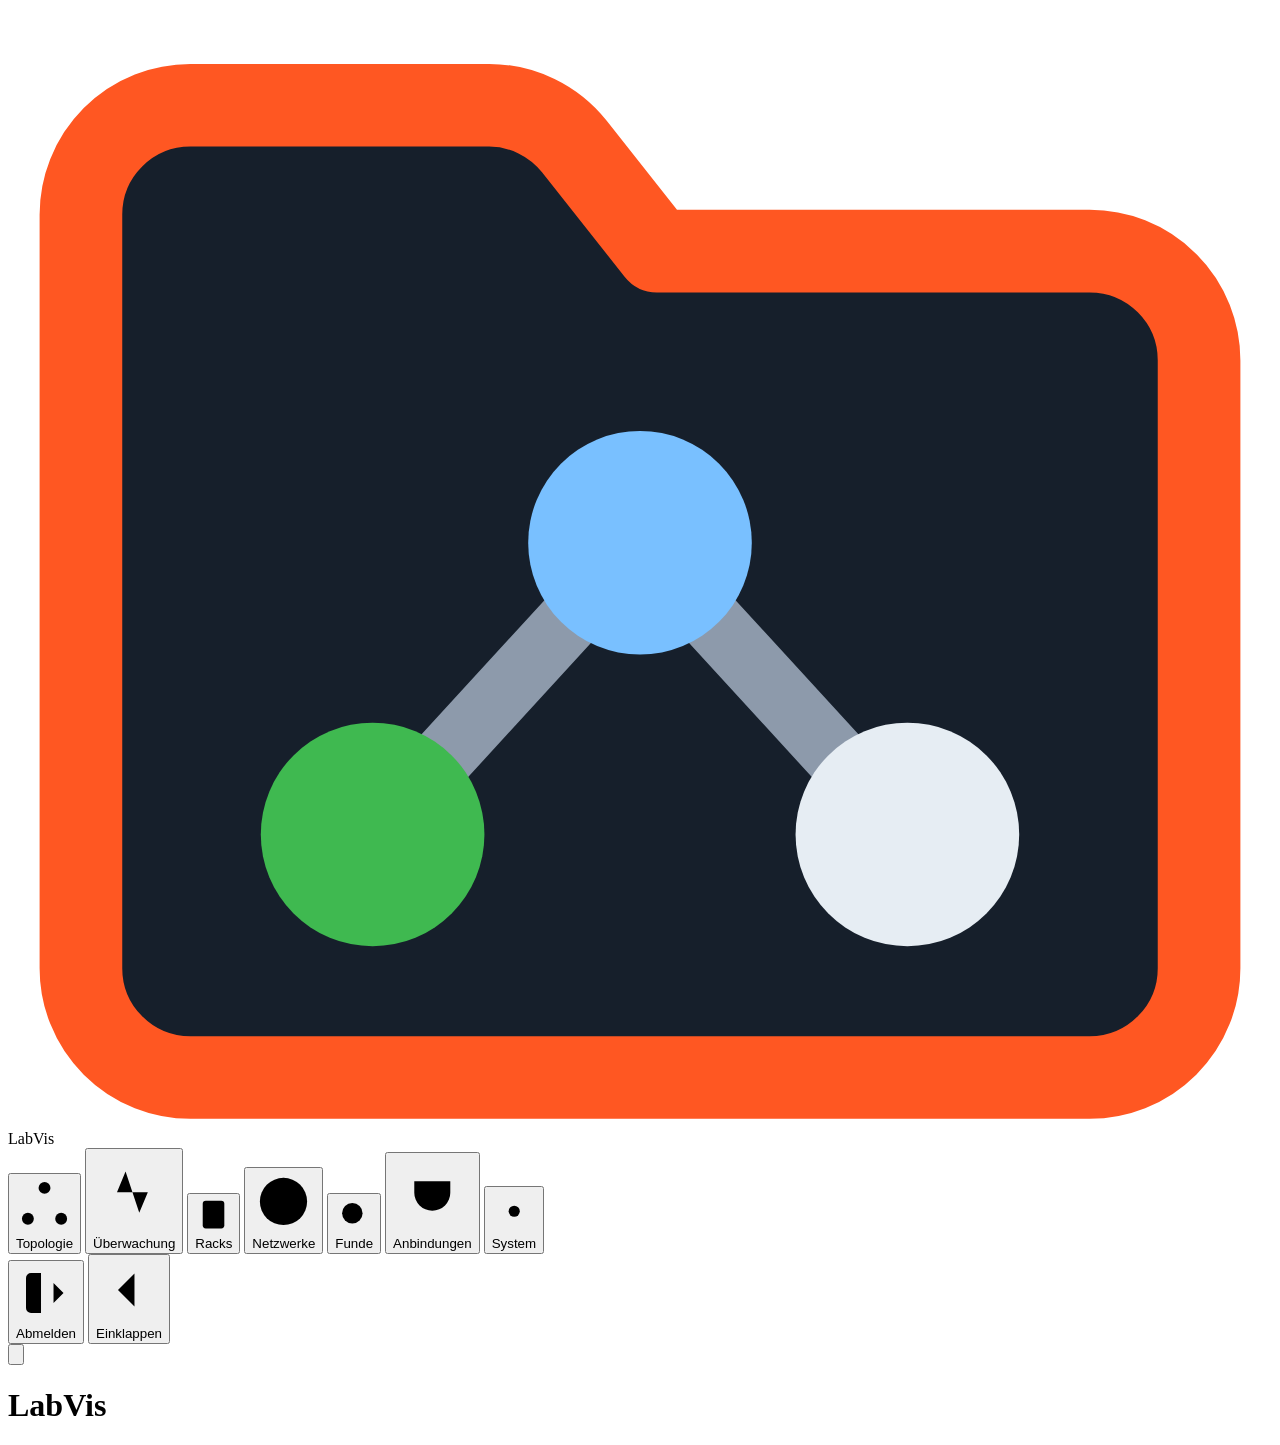
==== app/static/index.html @ c419040b "Einklappbares Seitenmenü links und eigenes Favicon Navigation als Seitenleiste mit Symbolen, einklap" ====
<!DOCTYPE html>
<html lang="de">
<head>
<meta charset="utf-8">
<meta name="viewport" content="width=device-width, initial-scale=1, viewport-fit=cover">
<meta name="theme-color" content="#0b0f15">
<title>LabVis</title>
<link rel="icon" type="image/svg+xml" href="/static/brand/favicon.svg">
<link rel="alternate icon" type="image/png" sizes="32x32" href="/static/brand/icon-32.png">
<link rel="apple-touch-icon" href="/static/brand/icon-180.png">
<link rel="manifest" href="/static/brand/manifest.json">
<link rel="stylesheet" href="/static/style.css">
</head>
<body>
<aside id="side">
  <div class="brand"><svg class="mark" aria-hidden="true" xmlns="http://www.w3.org/2000/svg" viewBox="6 8 52 46">
  <path d="M9 24v-7.500a4.500 4.500 0 0 1 4.500-4.500h12.300a4.500 4.500 0 0 1 3.500 1.700l3.400 4.300h17.800a4.500 4.500 0 0 1 4.500 4.500v25a4.500 4.500 0 0 1-4.500 4.500h-37a4.500 4.500 0 0 1-4.500-4.500z" fill="#161f2b" stroke="#ff5722" stroke-width="3.4" stroke-linejoin="round"/>
  <path d="M21 42l11-12 11 12" fill="none" stroke="#8d9aab" stroke-width="2.6" stroke-linecap="round" stroke-linejoin="round"/>
  <circle cx="32" cy="30" r="4.600" fill="#79c0ff"/>
  <circle cx="21" cy="42" r="4.600" fill="#3fb950"/>
  <circle cx="43" cy="42" r="4.600" fill="#e6edf3"/>
</svg><span class="nl">LabVis</span></div>
  <nav id="tabs" aria-label="Bereiche">
    <button data-view="topo" class="on" title="Topologie"><svg class="ni" viewBox="0 0 24 24" aria-hidden="true"><circle cx="12" cy="5" r="2.500"/><circle cx="5" cy="18" r="2.500"/><circle cx="19" cy="18" r="2.500"/><path d="M10.700 7.200L6.300 15.800M13.300 7.200l4.400 8.600M7.500 18h9"/></svg><span class="nl">Topologie</span></button>
    <button data-view="monitor" title="Überwachung"><svg class="ni" viewBox="0 0 24 24" aria-hidden="true"><path d="M3 12h4l2.500-6 4 12 2.500-6h5"/></svg><span class="nl">Überwachung</span><span id="mbadge"></span></button>
    <button data-view="racks" title="Racks"><svg class="ni" viewBox="0 0 24 24" aria-hidden="true"><rect x="5" y="3" width="14" height="18" rx="2"/><path d="M5 9h14M5 15h14M8.500 6h.01M8.500 12h.01M8.500 18h.01"/></svg><span class="nl">Racks</span></button>
    <button data-view="nets" title="Netzwerke"><svg class="ni" viewBox="0 0 24 24" aria-hidden="true"><circle cx="12" cy="12" r="9"/><path d="M3 12h18M12 3c2.800 3 2.800 15 0 18M12 3c-2.800 3-2.800 15 0 18"/></svg><span class="nl">Netzwerke</span></button>
    <button data-view="finds" title="Funde"><svg class="ni" viewBox="0 0 24 24" aria-hidden="true"><circle cx="11" cy="11" r="6.500"/><path d="M16 16l4.500 4.500M11 8v3l2 1.500"/></svg><span class="nl">Funde</span><span id="badge"></span></button>
    <button data-view="integ" title="Anbindungen"><svg class="ni" viewBox="0 0 24 24" aria-hidden="true"><path d="M9 3v5M15 3v5M6.500 8h11v3.500a5.500 5.500 0 0 1-11 0zM12 17v4"/></svg><span class="nl">Anbindungen</span></button>
    <button data-view="system" title="System"><svg class="ni" viewBox="0 0 24 24" aria-hidden="true"><circle cx="12" cy="12" r="3"/><path d="M12 3v2.500M12 18.500V21M3 12h2.500M18.500 12H21M5.600 5.600l1.800 1.800M16.600 16.600l1.800 1.800M5.600 18.400l1.800-1.800M16.600 7.400l1.800-1.800"/></svg><span class="nl">System</span></button>
  </nav>
  <div class="sidefoot">
    <div class="who nl"><b id="who"></b><span id="whorole" class="muted"></span></div>
    <button id="logout" data-act="logout" title="Abmelden"><svg class="ni" viewBox="0 0 24 24" aria-hidden="true"><path d="M10 4H6a2 2 0 0 0-2 2v12a2 2 0 0 0 2 2h4M15 8l4 4-4 4M19 12H9"/></svg><span class="nl">Abmelden</span></button>
    <button id="collapse" title="Menü ein- oder ausklappen" aria-expanded="true"><svg class="ni" viewBox="0 0 24 24" aria-hidden="true"><path d="M14 6l-6 6 6 6M19 6v12"/></svg><span class="nl">Einklappen</span></button>
  </div>
</aside>
<div id="shade" hidden></div>
<div id="col">
  <header id="top">
    <button id="burger" aria-label="Menü öffnen"><svg class="ni" viewBox="0 0 24 24" aria-hidden="true"><path d="M4 7h16M4 12h16M4 17h16"/></svg></button>
    <h1 id="title">LabVis</h1>
    <span id="crumb" class="muted"></span>
    <div id="scanstate"></div>
  </header>
  <main id="main"></main>
</div>
<aside id="panel" hidden></aside>
<div id="toast" hidden></div>
<script src="/static/app.js"></script>
</body>
</html>
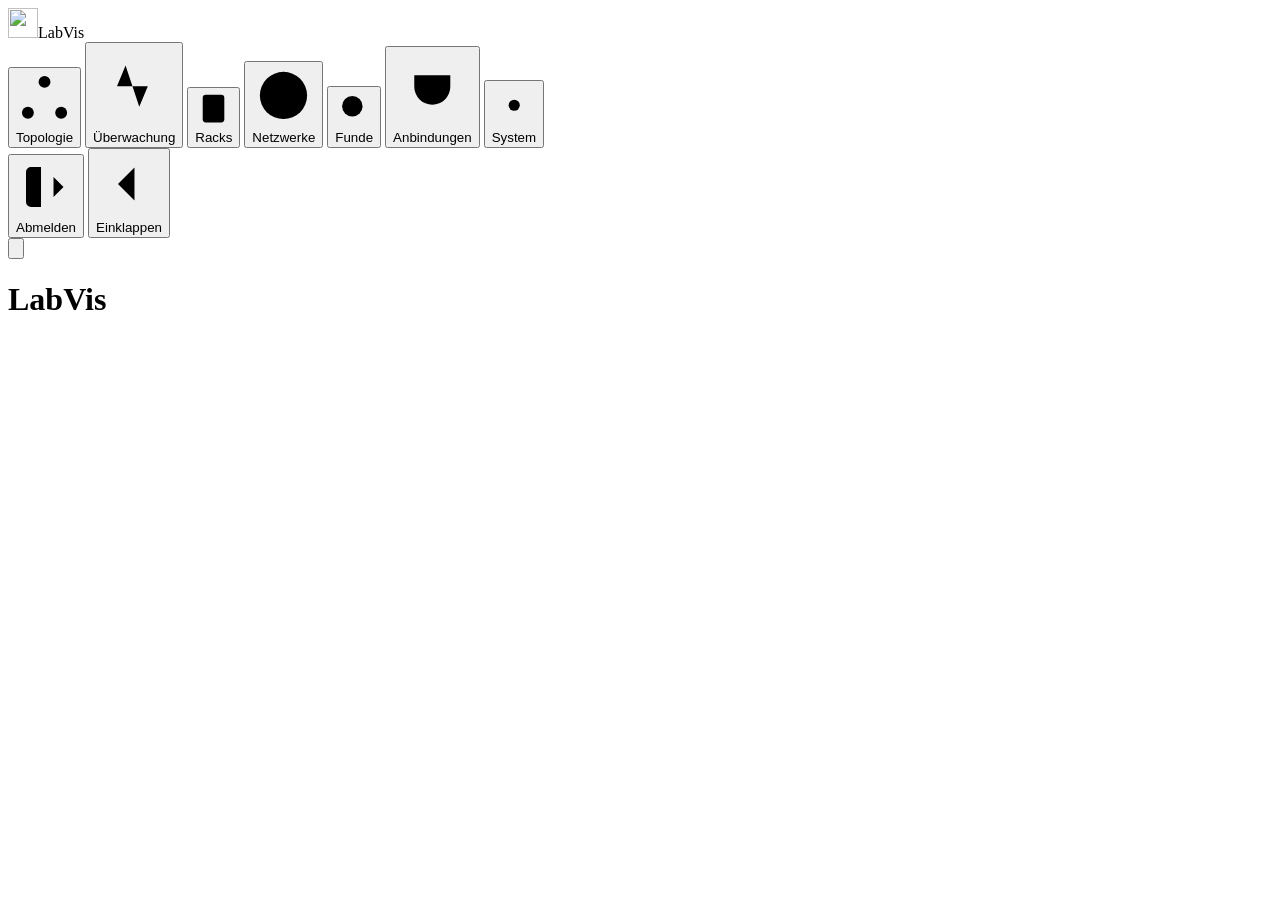
==== commit d3e9241a: "Eigenes LabVis-Logo als App-Symbol und Favicon Das gelieferte Logo ersetzt das zuvor entworfene Zeic" ====
--- a/app/static/index.html
+++ b/app/static/index.html
@@ -5,21 +5,15 @@
 <meta name="viewport" content="width=device-width, initial-scale=1, viewport-fit=cover">
 <meta name="theme-color" content="#0b0f15">
 <title>LabVis</title>
-<link rel="icon" type="image/svg+xml" href="/static/brand/favicon.svg">
-<link rel="alternate icon" type="image/png" sizes="32x32" href="/static/brand/icon-32.png">
+<link rel="icon" type="image/png" sizes="32x32" href="/static/brand/icon-32.png">
+<link rel="icon" type="image/png" sizes="48x48" href="/static/brand/icon-48.png">
 <link rel="apple-touch-icon" href="/static/brand/icon-180.png">
 <link rel="manifest" href="/static/brand/manifest.json">
 <link rel="stylesheet" href="/static/style.css">
 </head>
 <body>
 <aside id="side">
-  <div class="brand"><svg class="mark" aria-hidden="true" xmlns="http://www.w3.org/2000/svg" viewBox="6 8 52 46">
-  <path d="M9 24v-7.500a4.500 4.500 0 0 1 4.500-4.500h12.300a4.500 4.500 0 0 1 3.500 1.700l3.400 4.300h17.800a4.500 4.500 0 0 1 4.500 4.500v25a4.500 4.500 0 0 1-4.500 4.500h-37a4.500 4.500 0 0 1-4.500-4.500z" fill="#161f2b" stroke="#ff5722" stroke-width="3.4" stroke-linejoin="round"/>
-  <path d="M21 42l11-12 11 12" fill="none" stroke="#8d9aab" stroke-width="2.6" stroke-linecap="round" stroke-linejoin="round"/>
-  <circle cx="32" cy="30" r="4.600" fill="#79c0ff"/>
-  <circle cx="21" cy="42" r="4.600" fill="#3fb950"/>
-  <circle cx="43" cy="42" r="4.600" fill="#e6edf3"/>
-</svg><span class="nl">LabVis</span></div>
+  <div class="brand"><img class="mark" src="/static/brand/mark.png" alt="" width="30" height="30"><span class="nl">LabVis</span></div>
   <nav id="tabs" aria-label="Bereiche">
     <button data-view="topo" class="on" title="Topologie"><svg class="ni" viewBox="0 0 24 24" aria-hidden="true"><circle cx="12" cy="5" r="2.500"/><circle cx="5" cy="18" r="2.500"/><circle cx="19" cy="18" r="2.500"/><path d="M10.700 7.200L6.300 15.800M13.300 7.200l4.400 8.600M7.500 18h9"/></svg><span class="nl">Topologie</span></button>
     <button data-view="monitor" title="Überwachung"><svg class="ni" viewBox="0 0 24 24" aria-hidden="true"><path d="M3 12h4l2.500-6 4 12 2.500-6h5"/></svg><span class="nl">Überwachung</span><span id="mbadge"></span></button>
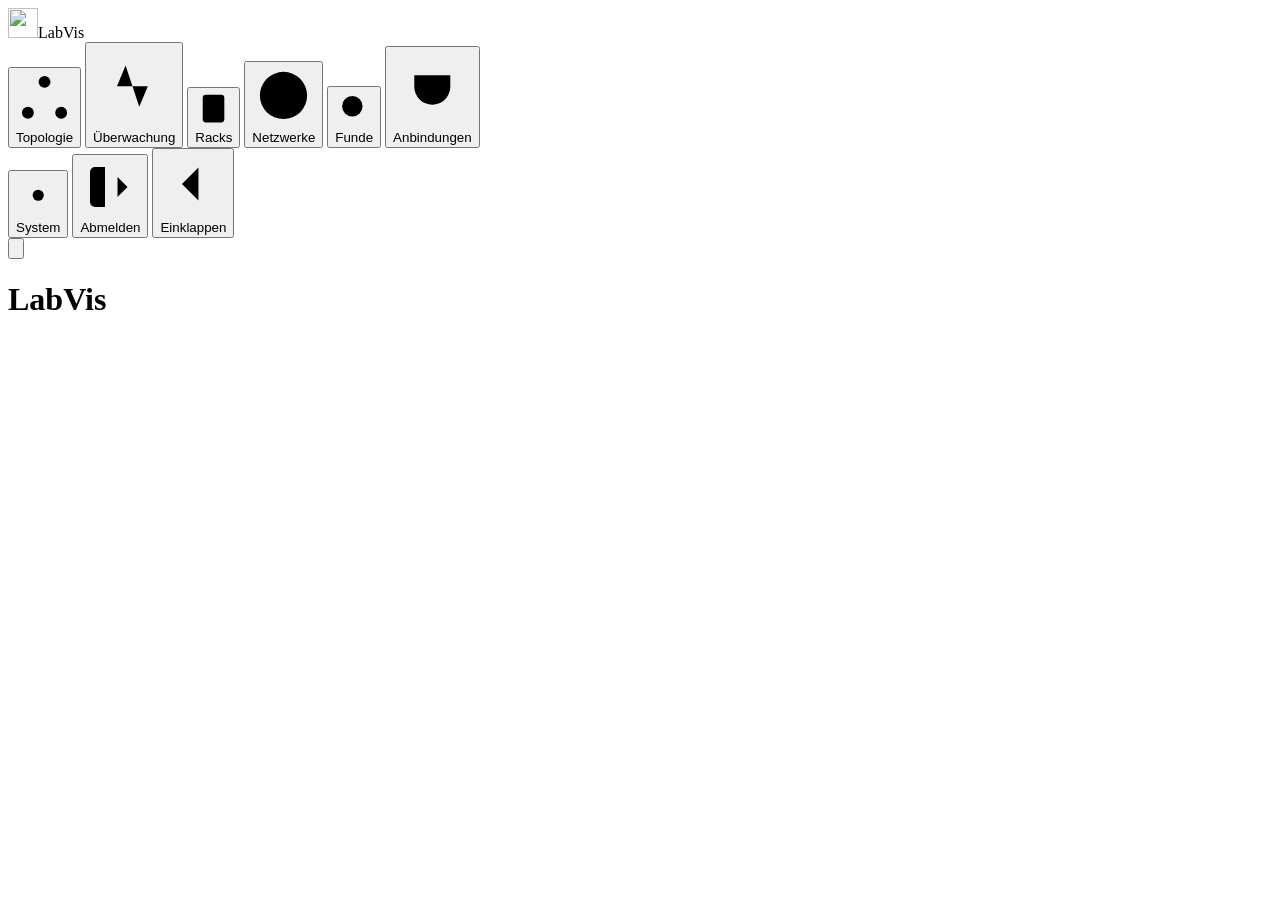
==== commit 5d227ae9: "System im Seitenmenü nach unten zu Abmelden und Einklappen Co-Authored-By: Claude Fable 5.2 <noreply" ====
--- a/app/static/index.html
+++ b/app/static/index.html
@@ -14,6 +14,7 @@
 <body>
 <aside id="side">
   <div class="brand"><img class="mark" src="/static/brand/mark.png" alt="" width="30" height="30"><span class="nl">LabVis</span></div>
+  <div id="navscroll">
   <nav id="tabs" aria-label="Bereiche">
     <button data-view="topo" class="on" title="Topologie"><svg class="ni" viewBox="0 0 24 24" aria-hidden="true"><circle cx="12" cy="5" r="2.500"/><circle cx="5" cy="18" r="2.500"/><circle cx="19" cy="18" r="2.500"/><path d="M10.700 7.200L6.300 15.800M13.300 7.200l4.400 8.600M7.500 18h9"/></svg><span class="nl">Topologie</span></button>
     <button data-view="monitor" title="Überwachung"><svg class="ni" viewBox="0 0 24 24" aria-hidden="true"><path d="M3 12h4l2.500-6 4 12 2.500-6h5"/></svg><span class="nl">Überwachung</span><span id="mbadge"></span></button>
@@ -21,10 +22,12 @@
     <button data-view="nets" title="Netzwerke"><svg class="ni" viewBox="0 0 24 24" aria-hidden="true"><circle cx="12" cy="12" r="9"/><path d="M3 12h18M12 3c2.800 3 2.800 15 0 18M12 3c-2.800 3-2.800 15 0 18"/></svg><span class="nl">Netzwerke</span></button>
     <button data-view="finds" title="Funde"><svg class="ni" viewBox="0 0 24 24" aria-hidden="true"><circle cx="11" cy="11" r="6.500"/><path d="M16 16l4.500 4.500M11 8v3l2 1.500"/></svg><span class="nl">Funde</span><span id="badge"></span></button>
     <button data-view="integ" title="Anbindungen"><svg class="ni" viewBox="0 0 24 24" aria-hidden="true"><path d="M9 3v5M15 3v5M6.500 8h11v3.500a5.500 5.500 0 0 1-11 0zM12 17v4"/></svg><span class="nl">Anbindungen</span></button>
-    <button data-view="system" title="System"><svg class="ni" viewBox="0 0 24 24" aria-hidden="true"><circle cx="12" cy="12" r="3"/><path d="M12 3v2.500M12 18.500V21M3 12h2.500M18.500 12H21M5.600 5.600l1.800 1.800M16.600 16.600l1.800 1.800M5.600 18.400l1.800-1.800M16.600 7.400l1.800-1.800"/></svg><span class="nl">System</span></button>
   </nav>
+  <nav id="navlinks" aria-label="Eigene Links"></nav>
+  </div>
   <div class="sidefoot">
     <div class="who nl"><b id="who"></b><span id="whorole" class="muted"></span></div>
+    <button data-view="system" title="System"><svg class="ni" viewBox="0 0 24 24" aria-hidden="true"><circle cx="12" cy="12" r="3"/><path d="M12 3v2.500M12 18.500V21M3 12h2.500M18.500 12H21M5.600 5.600l1.800 1.800M16.600 16.600l1.800 1.800M5.600 18.400l1.800-1.800M16.600 7.400l1.800-1.800"/></svg><span class="nl">System</span></button>
     <button id="logout" data-act="logout" title="Abmelden"><svg class="ni" viewBox="0 0 24 24" aria-hidden="true"><path d="M10 4H6a2 2 0 0 0-2 2v12a2 2 0 0 0 2 2h4M15 8l4 4-4 4M19 12H9"/></svg><span class="nl">Abmelden</span></button>
     <button id="collapse" title="Menü ein- oder ausklappen" aria-expanded="true"><svg class="ni" viewBox="0 0 24 24" aria-hidden="true"><path d="M14 6l-6 6 6 6M19 6v12"/></svg><span class="nl">Einklappen</span></button>
   </div>
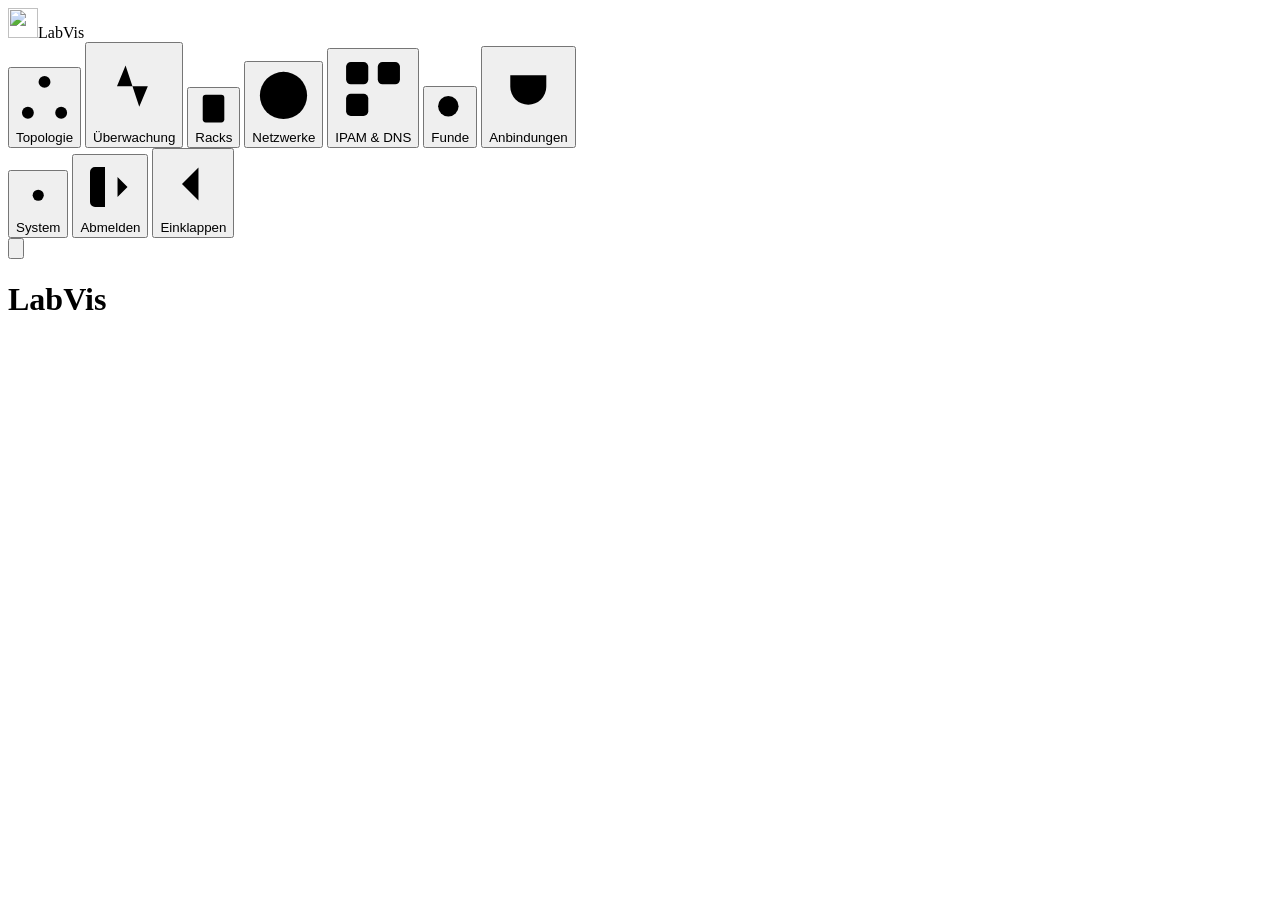
==== commit 351e99fa: "IPAM & DNS mit direkter Anbindung an die OPNsense Liest DNS-Einträge (Unbound, Dnsmasq), DHCP-Leases" ====
--- a/app/static/index.html
+++ b/app/static/index.html
@@ -20,6 +20,7 @@
     <button data-view="monitor" title="Überwachung"><svg class="ni" viewBox="0 0 24 24" aria-hidden="true"><path d="M3 12h4l2.500-6 4 12 2.500-6h5"/></svg><span class="nl">Überwachung</span><span id="mbadge"></span></button>
     <button data-view="racks" title="Racks"><svg class="ni" viewBox="0 0 24 24" aria-hidden="true"><rect x="5" y="3" width="14" height="18" rx="2"/><path d="M5 9h14M5 15h14M8.500 6h.01M8.500 12h.01M8.500 18h.01"/></svg><span class="nl">Racks</span></button>
     <button data-view="nets" title="Netzwerke"><svg class="ni" viewBox="0 0 24 24" aria-hidden="true"><circle cx="12" cy="12" r="9"/><path d="M3 12h18M12 3c2.800 3 2.800 15 0 18M12 3c-2.800 3-2.800 15 0 18"/></svg><span class="nl">Netzwerke</span></button>
+    <button data-view="ipam" title="IPAM &amp; DNS"><svg class="ni" viewBox="0 0 24 24" aria-hidden="true"><rect x="3.5" y="3.5" width="7" height="7" rx="1.5"/><rect x="13.5" y="3.5" width="7" height="7" rx="1.5"/><rect x="3.5" y="13.5" width="7" height="7" rx="1.5"/><path d="M14 17h6M17 14v6"/></svg><span class="nl">IPAM &amp; DNS</span></button>
     <button data-view="finds" title="Funde"><svg class="ni" viewBox="0 0 24 24" aria-hidden="true"><circle cx="11" cy="11" r="6.500"/><path d="M16 16l4.500 4.500M11 8v3l2 1.500"/></svg><span class="nl">Funde</span><span id="badge"></span></button>
     <button data-view="integ" title="Anbindungen"><svg class="ni" viewBox="0 0 24 24" aria-hidden="true"><path d="M9 3v5M15 3v5M6.500 8h11v3.500a5.500 5.500 0 0 1-11 0zM12 17v4"/></svg><span class="nl">Anbindungen</span></button>
   </nav>
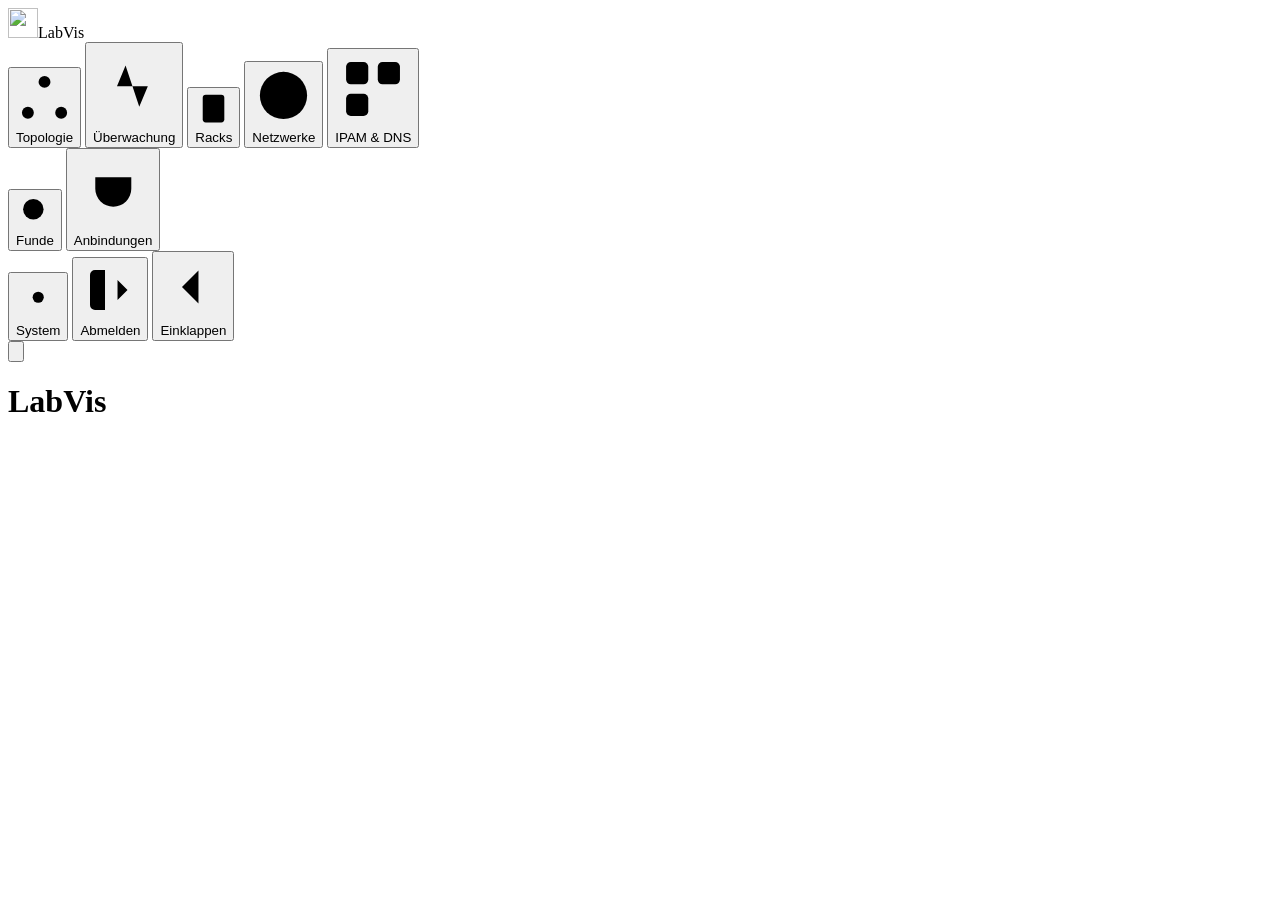
==== commit 2c9275be: "IPAM nach Netzen, Auswahlfelder mit Suche, ARP der Firewall für die Zuordnung IPAM: Übersicht aller " ====
--- a/app/static/index.html
+++ b/app/static/index.html
@@ -21,6 +21,7 @@
     <button data-view="racks" title="Racks"><svg class="ni" viewBox="0 0 24 24" aria-hidden="true"><rect x="5" y="3" width="14" height="18" rx="2"/><path d="M5 9h14M5 15h14M8.500 6h.01M8.500 12h.01M8.500 18h.01"/></svg><span class="nl">Racks</span></button>
     <button data-view="nets" title="Netzwerke"><svg class="ni" viewBox="0 0 24 24" aria-hidden="true"><circle cx="12" cy="12" r="9"/><path d="M3 12h18M12 3c2.800 3 2.800 15 0 18M12 3c-2.800 3-2.800 15 0 18"/></svg><span class="nl">Netzwerke</span></button>
     <button data-view="ipam" title="IPAM &amp; DNS"><svg class="ni" viewBox="0 0 24 24" aria-hidden="true"><rect x="3.5" y="3.5" width="7" height="7" rx="1.5"/><rect x="13.5" y="3.5" width="7" height="7" rx="1.5"/><rect x="3.5" y="13.5" width="7" height="7" rx="1.5"/><path d="M14 17h6M17 14v6"/></svg><span class="nl">IPAM &amp; DNS</span></button>
+    <div id="ipamsub" class="subnav"></div>
     <button data-view="finds" title="Funde"><svg class="ni" viewBox="0 0 24 24" aria-hidden="true"><circle cx="11" cy="11" r="6.500"/><path d="M16 16l4.500 4.500M11 8v3l2 1.500"/></svg><span class="nl">Funde</span><span id="badge"></span></button>
     <button data-view="integ" title="Anbindungen"><svg class="ni" viewBox="0 0 24 24" aria-hidden="true"><path d="M9 3v5M15 3v5M6.500 8h11v3.500a5.500 5.500 0 0 1-11 0zM12 17v4"/></svg><span class="nl">Anbindungen</span></button>
   </nav>
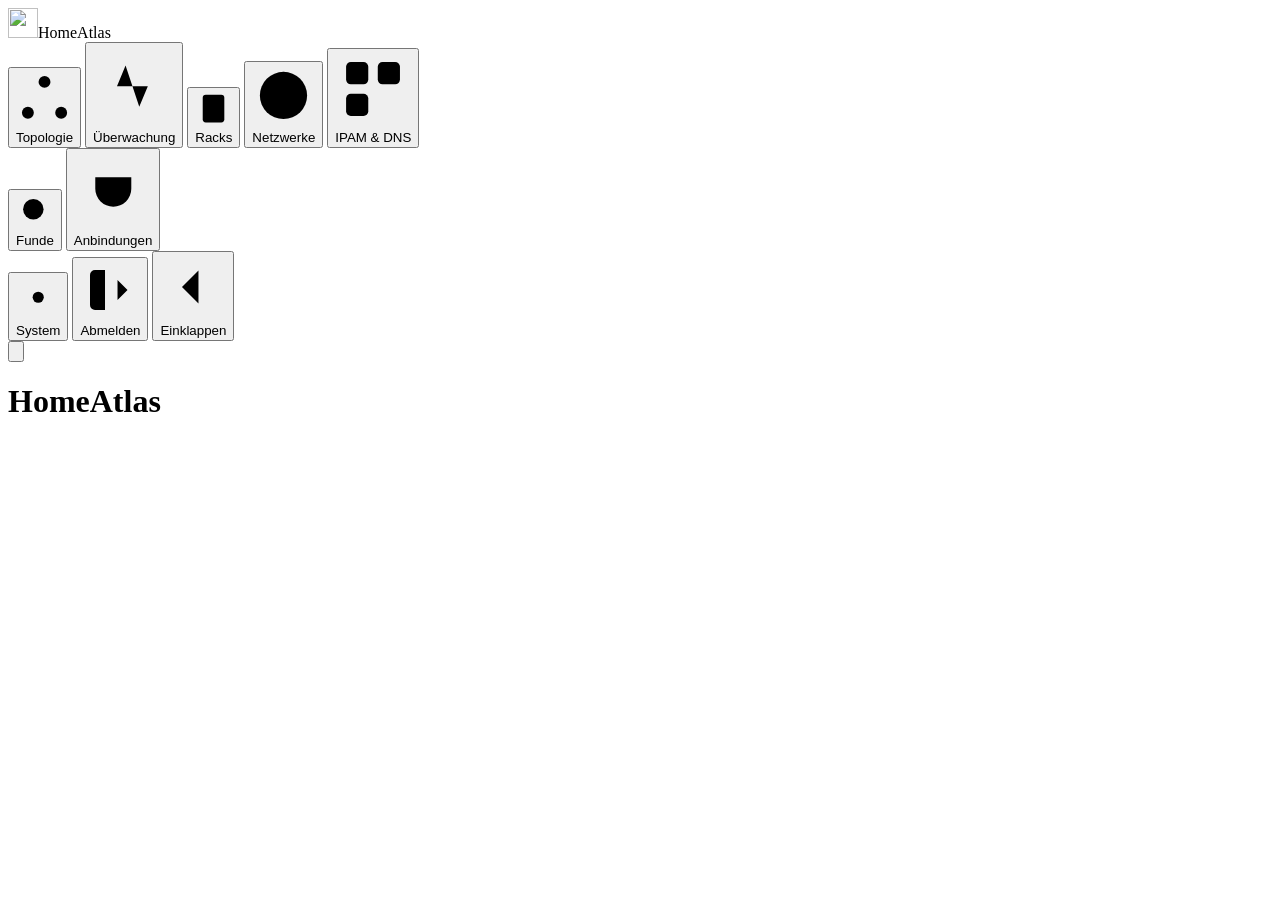
==== commit 27106f87: "Umbenennung: LabVis heißt jetzt HomeAtlas Name in Oberfläche, Anmeldeseite, App-Symbol, Meldungen, E" ====
--- a/app/static/index.html
+++ b/app/static/index.html
@@ -4,7 +4,7 @@
 <meta charset="utf-8">
 <meta name="viewport" content="width=device-width, initial-scale=1, viewport-fit=cover">
 <meta name="theme-color" content="#0b0f15">
-<title>LabVis</title>
+<title>HomeAtlas</title>
 <link rel="icon" type="image/png" sizes="32x32" href="/static/brand/icon-32.png">
 <link rel="icon" type="image/png" sizes="48x48" href="/static/brand/icon-48.png">
 <link rel="apple-touch-icon" href="/static/brand/icon-180.png">
@@ -13,7 +13,7 @@
 </head>
 <body>
 <aside id="side">
-  <div class="brand"><img class="mark" src="/static/brand/mark.png" alt="" width="30" height="30"><span class="nl">LabVis</span></div>
+  <div class="brand"><img class="mark" src="/static/brand/mark.png" alt="" width="30" height="30"><span class="nl">HomeAtlas</span></div>
   <div id="navscroll">
   <nav id="tabs" aria-label="Bereiche">
     <button data-view="topo" class="on" title="Topologie"><svg class="ni" viewBox="0 0 24 24" aria-hidden="true"><circle cx="12" cy="5" r="2.500"/><circle cx="5" cy="18" r="2.500"/><circle cx="19" cy="18" r="2.500"/><path d="M10.700 7.200L6.300 15.800M13.300 7.200l4.400 8.600M7.500 18h9"/></svg><span class="nl">Topologie</span></button>
@@ -38,7 +38,7 @@
 <div id="col">
   <header id="top">
     <button id="burger" aria-label="Menü öffnen"><svg class="ni" viewBox="0 0 24 24" aria-hidden="true"><path d="M4 7h16M4 12h16M4 17h16"/></svg></button>
-    <h1 id="title">LabVis</h1>
+    <h1 id="title">HomeAtlas</h1>
     <span id="crumb" class="muted"></span>
     <div id="scanstate"></div>
   </header>
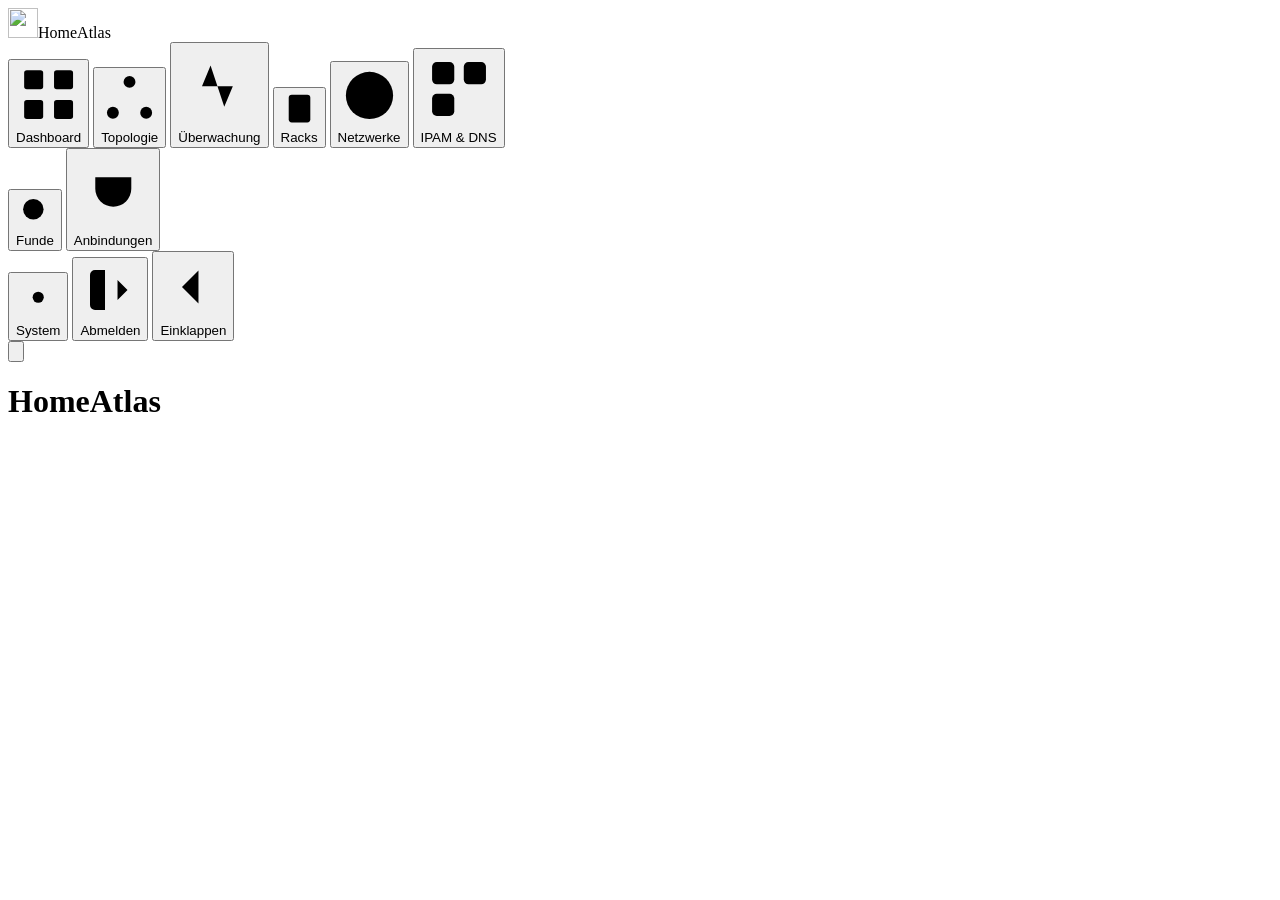
==== commit d899ab41: "Integrate dashboard navigation and responsive styling" ====
--- a/app/static/index.html
+++ b/app/static/index.html
@@ -16,6 +16,7 @@
   <div class="brand"><img class="mark" src="/static/brand/mark.png" alt="" width="30" height="30"><span class="nl">HomeAtlas</span></div>
   <div id="navscroll">
   <nav id="tabs" aria-label="Bereiche">
+    <button data-view="insights" title="Dashboard"><svg class="ni" viewBox="0 0 24 24" aria-hidden="true"><rect x="3" y="3" width="7" height="7" rx="1"/><rect x="14" y="3" width="7" height="7" rx="1"/><rect x="3" y="14" width="7" height="7" rx="1"/><rect x="14" y="14" width="7" height="7" rx="1"/></svg><span class="nl">Dashboard</span></button>
     <button data-view="topo" class="on" title="Topologie"><svg class="ni" viewBox="0 0 24 24" aria-hidden="true"><circle cx="12" cy="5" r="2.500"/><circle cx="5" cy="18" r="2.500"/><circle cx="19" cy="18" r="2.500"/><path d="M10.700 7.200L6.300 15.800M13.300 7.200l4.400 8.600M7.500 18h9"/></svg><span class="nl">Topologie</span></button>
     <button data-view="monitor" title="Überwachung"><svg class="ni" viewBox="0 0 24 24" aria-hidden="true"><path d="M3 12h4l2.500-6 4 12 2.500-6h5"/></svg><span class="nl">Überwachung</span><span id="mbadge"></span></button>
     <button data-view="racks" title="Racks"><svg class="ni" viewBox="0 0 24 24" aria-hidden="true"><rect x="5" y="3" width="14" height="18" rx="2"/><path d="M5 9h14M5 15h14M8.500 6h.01M8.500 12h.01M8.500 18h.01"/></svg><span class="nl">Racks</span></button>
